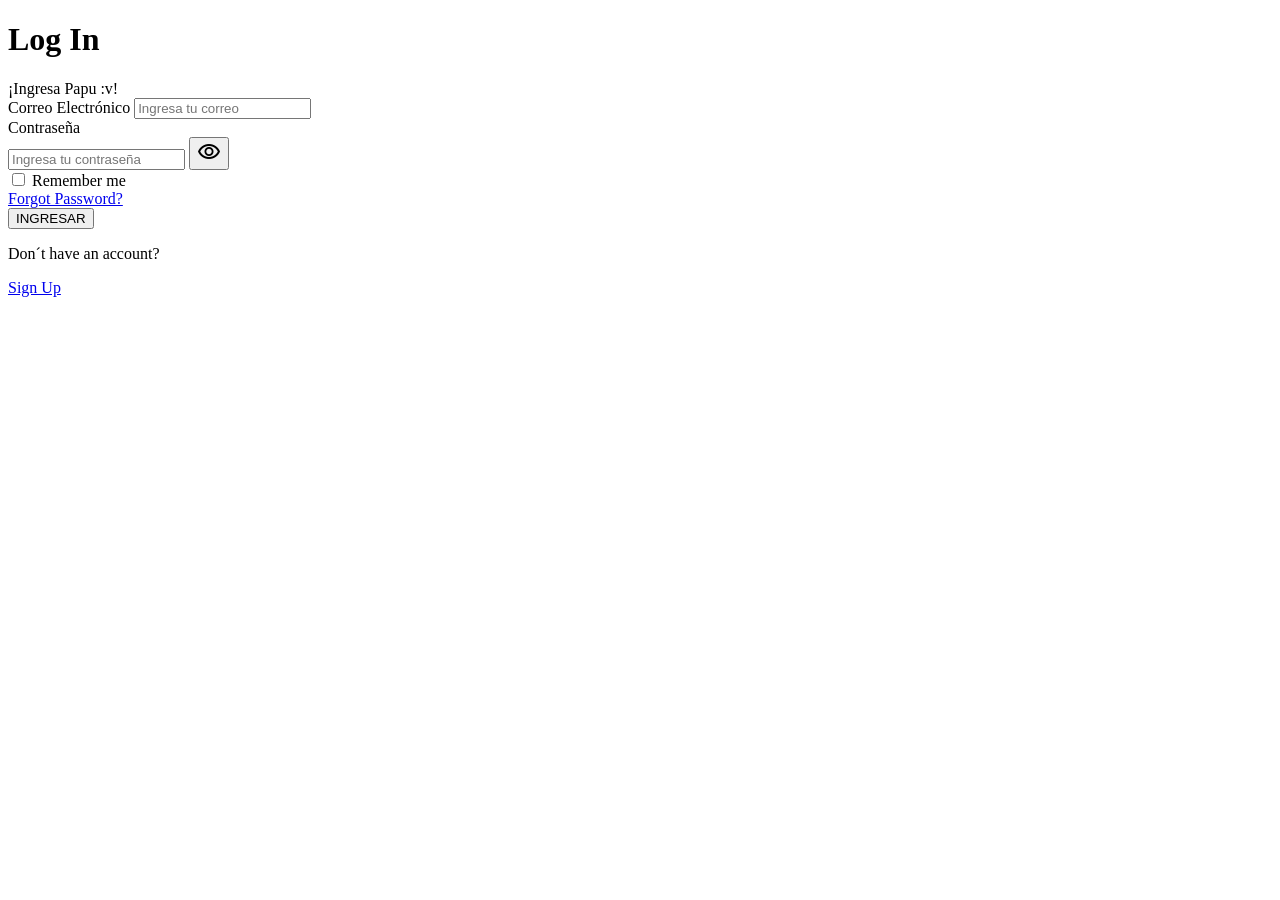
==== Pagina cum Vero/index.html @ 00d581a5 "Transicion de pc Progreso realizado desde el pc de las practicas" ====
<!DOCTYPE html>
<html lang="en">
<head>
    <meta charset="UTF-8">
    <meta name="viewport" content="width=device-width, initial-scale=1.0">
    <title>Log in</title>
    <link rel="stylesheet" href="https://fonts.googleapis.com/css2?family=Material+Symbols+Outlined:opsz,wght,FILL,GRAD@24,400,0,0&icon_names=visibility,visibility_off" />
    <link rel="stylesheet" href="/index.css">
    <script type="module" src="login/login.js" defer></script>
</head>
<body>
    <div class="login--background">
        <form class="login" id="login">
            <div class="contenedor-titulo">
                <h1>Log In</h1>
                <div class="minecraft-splash">¡Ingresa Papu :v!</div>
            </div>
            <!-- Grupo para el Correo -->
            <div class="input-group">
                <label for="correo">Correo Electrónico</label>
                <input class="input--login" type="email" id="correo" placeholder="Ingresa tu correo">
            </div>
            <!-- Grupo para la Contraseña -->
            <div class="input-group">
                <label for="password">Contraseña</label>
                <div class="input-password-container">
                    <input class="input--login" type="password" id="password" placeholder="Ingresa tu contraseña">
                    <button type="button" id="btn-ver">
                        <!-- Agrega el atributo style directamente en la etiqueta para forzarlo -->
                        <span class="material-symbols-outlined" id="icono-ojo" style="font-family: 'Material Symbols Outlined' !important;">visibility</span>
                    </button>
                </div>
            </div>
            
            <div class="options--login">
                <div class="checkbox-container">
                    <input type="checkbox" name="" id="remember"> 
                    <label for="remember">Remember me</label>
                </div>
                <a href="###">Forgot Password?</a>
            </div>
            
            <button type="submit" class="btn--login" id="btn">INGRESAR</button>
            
            <div class="options--login">
                <p>Don´t have an account?</p>
                <a href="signup/signup.html">Sign Up</a>
            </div>
        </form>
    </div>

</body>
</html>
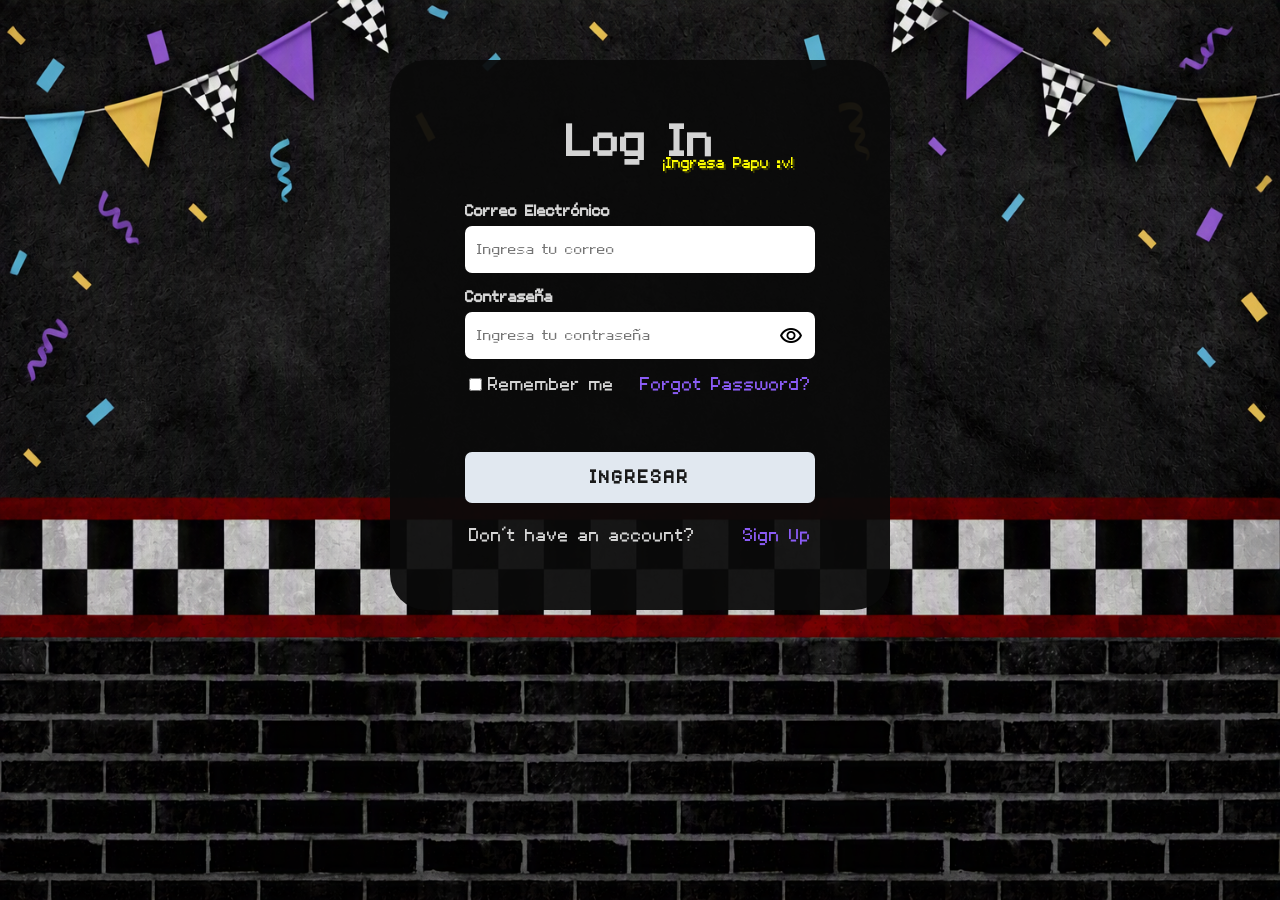
==== commit 14ec09e7: "Actualizacion pagina principal" ====
--- a/Pagina cum Vero/index.html
+++ b/Pagina cum Vero/index.html
@@ -5,7 +5,7 @@
     <meta name="viewport" content="width=device-width, initial-scale=1.0">
     <title>Log in</title>
     <link rel="stylesheet" href="https://fonts.googleapis.com/css2?family=Material+Symbols+Outlined:opsz,wght,FILL,GRAD@24,400,0,0&icon_names=visibility,visibility_off" />
-    <link rel="stylesheet" href="/index.css">
+    <link rel="stylesheet" href="index.css">
     <script type="module" src="login/login.js" defer></script>
 </head>
 <body>
--- a/Pagina cum Vero/index.css
+++ b/Pagina cum Vero/index.css
@@ -0,0 +1,306 @@
+@font-face {
+    font-family: 'FnafRetro';
+    /* Apuntamos a la carpeta y al nombre exacto de tu archivo descargado */
+    src: url('fuentes/fnaf.ttf') format('truetype'); 
+    font-weight: normal;
+    font-style: normal;
+}
+*{
+    box-sizing: border-box;
+    margin: 0;
+    padding: 0;
+}
+@import url('https://googleapis.com');
+
+body{
+    font-family: 'FnafRetro' , monospace;
+    background-color: #0A0A0A;
+    color: #D4D4D4;
+}
+
+/* -----------------------------------------------Backgrounds */
+.login--background{
+    margin: 0;
+    height: 100vh; /* Ocupa exactamente el 100% de la ventana visual */
+    background-image: url(images/Designer.png);
+    background-size: 100% 100%;    /* Fuerza a la imagen a estirarse exactamente al ancho y alto de la pantalla */    
+    /* Centra el formulario vertical y horizontalmente */
+    display: flex;
+    justify-content: center;
+}
+
+.input--login::placeholder, .btn--login::placeholder, .input--login{
+    font-family: 'FnafRetro';
+}
+.btn--login {
+    font-family: 'FnafRetro', sans-serif !important; /* 👈 El nombre exacto que le diste en el @font-face */
+    font-size: 1.2rem;                    /* Ajusta el tamaño de la letra del botón */
+    text-transform: uppercase;            /* Hace que el texto del botón salga en mayúsculas */
+    letter-spacing: 2px;                  /* Separa los caracteres para un look más retro */
+    image-rendering: pixelated;           /* Mantiene los píxeles afilados */
+}
+h1{
+    font-size: 40px;
+    padding: 40px 0 10px 0;
+}
+.login{
+    background-color: #0a0a0aee;
+    border-radius: 36px;
+    width: 55%;
+    max-width: 500px;
+    height: 85vh;
+    max-height: 550px;
+    display: flex;
+    flex-direction: column;
+    align-items: center;
+    margin: 60px 0;
+}
+.sign{
+    margin-top: 80px;
+}
+
+/* 1. CONTENEDOR DEL GRUPO (Controla el ancho en la pantalla) */
+.input-group {
+    display: flex;
+    flex-direction: column;   /* Pone el label ARRIBA del input */
+    align-items: flex-start;  /* Alinea el texto del label a la izquierda */
+    width: 70%;
+    max-width: 400px;
+    margin: 8px 0;            /* Espacio vertical entre los bloques */
+}
+
+/* Margen superior solo para el primer bloque (Correo) */
+.input-group:first-of-type {
+    margin-top: 40px; 
+}
+
+/* 2. ESTILOS PARA EL TEXTO DEL LABEL */
+.input-group label {
+    font-size: 14px;
+    margin-bottom: 6px;       /* Espacio entre el label y su input */
+    color: #D4D4D4;
+    font-weight: bold;
+}
+
+/* 3. ESTILOS PARA LAS CAJAS DE TEXTO (INPUTS) */
+.input--login {
+    padding: 16px 12px;
+    width: 100%;             /* Ahora ocupa todo el ancho de su grupo */
+    border-radius: 7px;
+    border: none;
+    outline: none;
+    margin: 0;               /* Limpiamos márgenes viejos */
+}
+
+/* 4. CONTENEDOR DE OPCIONES (Remember me / Forgot password) */
+.options--login{
+    display: flex;
+    justify-content: space-between;
+    align-items: center;     /* Alinea verticalmente los textos */
+    padding: 8px 4px;
+    width: 70%;                     
+    max-width: 400px;               
+}
+
+/* Espacio arriba del bloque "Don't have an account" */
+.options--login:last-of-type{
+    margin-top: 15px; 
+}
+
+.options--login a {
+    color: #8b5cf6;          /* Morado claro para buen contraste */
+    text-decoration: none;
+}
+.options--login a:hover {
+    text-decoration: underline;
+}
+
+/* Contenedor interno del Checkbox */
+.checkbox-container {
+    display: flex;
+    align-items: center;
+    gap: 6px; 
+}
+
+/* 5. ESTILOS PARA EL BOTÓN */
+.btn--login {
+    padding: 16px 4px;
+    margin-top: 50px;        
+    width: 70%;
+    max-width: 400px;
+    border-radius: 7px;
+    border: none;
+    background-color: #E1E8F0;
+    color: #1a1a1a;
+    font-family: monospace;
+    font-weight: bold;
+    font-size: 16px;
+    cursor: pointer;
+    transition: background 0.2s ease;
+}
+
+.input-password-container {
+    position: relative;
+    width: 100%; 
+}
+.input-password-container input {
+    width: 100%;
+    padding-right: 40px;
+}
+button#btn-ver {
+    position: absolute;
+    right: 12px;         /* Separación desde el borde derecho */
+    top: 50%;            /* Lo centra verticalmente */
+    transform: translateY(-50%); /* Ajuste perfecto de centrado */
+    background: none;
+    border: none;
+    cursor: pointer;
+    padding: 0;
+    display: flex;
+    align-items: center;
+    font-size: 1.2rem;
+}
+.btn--login:hover {
+    background-color: #cbd5e1; 
+}
+
+/*<-------------------------- Main -------------------------->*/
+.main--background{
+    margin: 0;
+    height: 100vh;
+    background-image: url(images/download.png);
+    background-size: 100% 100%;
+    display: flex;
+    flex-direction: column;
+    justify-content: start;   /* centra vertical */
+    align-items: center;       /* centra horizontal (esto faltaba) */
+    gap: 30px;
+    padding-top: 14vh;
+}
+.titulo {
+    text-align: center;
+    color: #8e8d8d;
+}
+
+.titulo h1 {
+    padding: 0 0 10px 0;   /* quita el padding de 40px de arriba */
+}
+
+/* Contenedor principal corregido y centrado en toda la pantalla */
+.contenedor-botones {
+    display: flex;
+    gap: 20px;
+    justify-content: center;
+    align-items: center;
+    flex-wrap: wrap;
+    width: 100%;
+}
+
+/* El enlace que se comportará como un botón enorme */
+.boton-imagen {
+    display: block;
+    position: relative;
+    width: 220px;         
+    height: 300px;        
+    border-radius: 15px;  
+    overflow: hidden;     
+    box-shadow: 0 4px 15px rgba(0,0,0,0.2);
+    transition: transform 0.3s ease, box-shadow 0.3s ease;
+    
+    /* ESTO QUITA LAS LETRAS MORADAS SI LA IMAGEN NO CARGA */
+    text-decoration: none; 
+    color: transparent;   
+    background-color: #222222; /* Un fondo gris oscuro mientras pones tus imágenes */
+}
+.boton-imagen img {
+    display: block;
+    width: 100%;
+    height: 100%;
+    object-fit: fill;
+}
+/* El efecto hover que te hace falta para las tarjetas */
+.boton-imagen:hover {
+    transform: scale(1.05); /* Hace que la tarjeta se agrande un 5% */
+    box-shadow: 0 8px 25px rgba(0,0,0,0.35); /* Hace la sombra más grande y oscura */
+    cursor: pointer;
+}
+
+
+
+/*<-------------------------- Boton atras -------------------------->*/
+.boton--regresar {
+    /* Posicionamiento fijo abajo a la derecha */
+    position: fixed;
+    bottom: 20px;       /* Distancia desde el borde inferior */
+    right: 20px;        /* Distancia desde el borde derecho */
+    z-index: 9999;      /* Asegura que esté por encima de las imágenes u otros elementos */
+
+    /* Diseño y colores (ajústalos a tu gusto) */
+    background-color: #6e6d6d; /* Fondo oscuro elegante */
+    color: #ffffff;            /* Texto blanco */
+    padding: 12px 24px;        /* Tamaño del botón */
+    font-size: 16px;           /* Tamaño del texto */
+    font-weight: bold;
+    border: none;
+    border-radius: 8px;        /* Bordes suavemente redondeados */
+    cursor: pointer;           /* Cambia el cursor a una mano al pasar por encima */
+    
+    /* Sombra para darle profundidad */
+    box-shadow: 0 4px 12px rgba(0, 0, 0, 0.15);
+    
+    /* Transición suave para los efectos */
+    transition: transform 0.2s ease, background-color 0.2s ease;
+    text-decoration: none!important;
+    display: inline-flex;  
+    align-items: center;
+
+}
+
+/* Efecto visual cuando el usuario pasa el mouse por encima */
+.boton--regresar:hover {
+    background-color: #222222; /* Se vuelve un poco más oscuro */
+    transform: translateY(-2px); /* Sube ligeramente */
+}
+a.boton--regresar:visited, a.boton--regresar:active {
+    color: #ffffff !important;
+    text-decoration: none !important;
+    border-bottom: none !important;
+}
+/*<-------------------------- Texto de Minecraft Amarillo -------------------------->*/
+.contenedor-titulo {
+    position: relative;
+    display: inline-block;
+    margin: 20px auto; /* Centra el bloque del título */
+}
+
+/* El texto amarillo estilo Minecraft */
+.minecraft-splash {
+    font-size: 14px; 
+    color: #FFFF00;
+    text-shadow: 2px 2px 0px #3F3F00;
+    
+    /* === VALORES CORREGIDOS PARA LA ESQUINA SUPERIOR === */
+    position: absolute;
+    right: -80px;  /* Lo mueve a la derecha, fuera de la palabra "In" */
+    top: 75px;     /* El valor negativo lo sube por encima de la línea del título */
+    /* =================================================== */
+    
+    transform-origin: center;
+    animation: minecraftPulse 0.5s ease-in-out infinite alternate;
+    user-select: none;
+    white-space: nowrap; 
+}
+
+
+
+/* Animación corregida manteniendo la inclinación fija */
+@keyframes minecraftPulse {
+    0% {
+        transform: rotate(-15deg) scale(1);
+    }
+    100% {
+        transform: rotate(-15deg) scale(1.2); /* Crece un 15% */
+    }
+}
+
+
